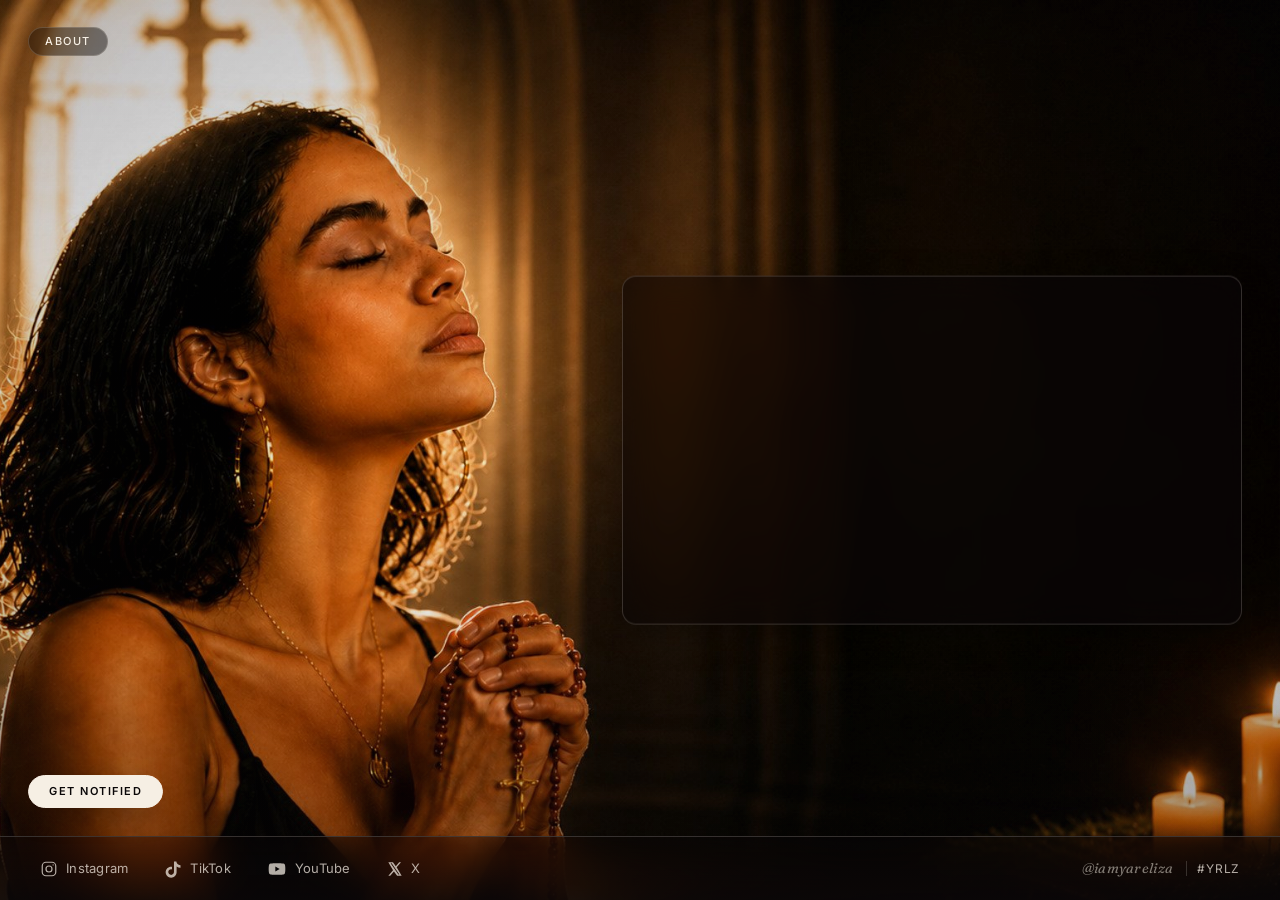
==== index.html @ 26b32148 "Add bilingual email capture form wired to Cloudflare D1 Worker - 'Get notified' pill (bottom-left de" ====
<!doctype html>
<html lang="en">
  <head>
    <meta charset="utf-8" />
    <meta name="viewport" content="width=device-width, initial-scale=1, maximum-scale=1, user-scalable=no, viewport-fit=cover" />
    <title>Yareliza — coming soon</title>
    <meta name="description" content="Yareliza is coming soon. Sign up to be notified at launch." />
    <meta name="theme-color" content="#0a0708" />

    <link rel="canonical" href="https://iamyareliza.com/" />
    <meta property="og:title" content="Yareliza" />
    <meta property="og:description" content="Coming soon." />
    <meta property="og:type" content="website" />
    <meta property="og:url" content="https://iamyareliza.com/" />
    <meta property="og:image" content="https://iamyareliza.com/assets/photo.jpg" />
    <meta name="twitter:card" content="summary_large_image" />
    <meta name="twitter:site" content="@iamyareliza" />

    <link rel="icon" href="assets/favicon.ico" sizes="any" />
    <link rel="icon" type="image/png" sizes="512x512" href="assets/favicon-512.png" />
    <link rel="apple-touch-icon" href="assets/apple-touch-icon.png" />
    <link
      rel="preload"
      as="image"
      href="assets/photo.jpg"
      media="(min-aspect-ratio: 1/1)"
    />
    <link
      rel="preload"
      as="image"
      href="assets/photo-mobile.jpg"
      media="(max-aspect-ratio: 1/1)"
    />

    <link rel="preconnect" href="https://fonts.googleapis.com" />
    <link rel="preconnect" href="https://fonts.gstatic.com" crossorigin />
    <link
      href="https://fonts.googleapis.com/css2?family=Fraunces:ital,opsz,wght@0,9..144,400;0,9..144,500;1,9..144,400&family=Inter:wght@400;500&display=swap"
      rel="stylesheet"
    />

    <link rel="stylesheet" href="styles.css" />

    <!-- Google tag (gtag.js) -->
    <script async src="https://www.googletagmanager.com/gtag/js?id=G-WBVK38CE13"></script>
    <script>
      window.dataLayer = window.dataLayer || [];
      function gtag(){dataLayer.push(arguments);}
      gtag('js', new Date());
      gtag('config', 'G-WBVK38CE13');
    </script>
  </head>
  <body>
    <div class="bg" aria-hidden="true"></div>
    <div class="tint" aria-hidden="true"></div>

    <h1 class="visually-hidden">Yareliza — Hallelujah</h1>

    <button
      type="button"
      class="about-trigger"
      id="about-trigger"
      aria-controls="about-modal"
      aria-expanded="false"
    >
      About
    </button>

    <button
      type="button"
      class="subscribe-trigger"
      id="subscribe-trigger"
      aria-controls="subscribe-modal"
      aria-expanded="false"
    >
      Get notified
    </button>

    <div class="subscribe-modal" id="subscribe-modal" hidden>
      <div class="subscribe-backdrop" data-close aria-hidden="true"></div>
      <div class="subscribe-stage" role="dialog" aria-modal="true" aria-labelledby="subscribe-title">
        <button class="subscribe-close" type="button" data-close aria-label="Close">
          <svg viewBox="0 0 24 24" width="18" height="18" fill="none" stroke="currentColor" stroke-width="1.6" stroke-linecap="round" aria-hidden="true">
            <line x1="6" y1="6" x2="18" y2="18" />
            <line x1="6" y1="18" x2="18" y2="6" />
          </svg>
        </button>

        <div class="subscribe-content" id="subscribe-form-view">
          <h2 class="subscribe-title" id="subscribe-title">Be the first to know</h2>
          <p class="subscribe-sub" id="subscribe-sub">when the album drops</p>

          <form class="subscribe-form" id="subscribe-form" novalidate>
            <label class="visually-hidden" for="subscribe-email" id="subscribe-label">Email address</label>
            <input
              type="email"
              id="subscribe-email"
              name="email"
              required
              autocomplete="email"
              placeholder="your@email.com"
              spellcheck="false"
            />
            <button type="submit" id="subscribe-submit">Notify me</button>
          </form>

          <p class="subscribe-error" id="subscribe-error" role="alert" hidden></p>
        </div>

        <div class="subscribe-success" id="subscribe-success-view" hidden>
          <div class="subscribe-check" aria-hidden="true">
            <svg viewBox="0 0 24 24" width="28" height="28" fill="none" stroke="currentColor" stroke-width="2" stroke-linecap="round" stroke-linejoin="round">
              <polyline points="20 6 9 17 4 12" />
            </svg>
          </div>
          <p class="subscribe-success-title" id="subscribe-success-title">You're on the list</p>
          <p class="subscribe-success-sub" id="subscribe-success-sub">We'll email you when the album drops.</p>
        </div>
      </div>
    </div>

    <div class="about-modal" id="about-modal" hidden>
      <div class="about-backdrop" data-close aria-hidden="true"></div>
      <article class="about-stage" role="dialog" aria-modal="true" aria-labelledby="about-title">
        <header class="about-head">
          <h2 id="about-title" class="visually-hidden">About Yareliza</h2>
          <div class="about-langs" role="tablist" aria-label="Language">
            <button type="button" class="about-lang is-active" data-lang="en" role="tab" aria-selected="true">EN</button>
            <button type="button" class="about-lang" data-lang="es" role="tab" aria-selected="false">ES</button>
          </div>
          <button class="about-close" type="button" data-close aria-label="Close">
            <svg viewBox="0 0 24 24" width="20" height="20" fill="none" stroke="currentColor" stroke-width="1.6" stroke-linecap="round" aria-hidden="true">
              <line x1="6" y1="6" x2="18" y2="18" />
              <line x1="6" y1="18" x2="18" y2="6" />
            </svg>
          </button>
        </header>

        <div class="about-body">
          <div class="about-text" data-lang="en" lang="en">
            <p>My name is Yarelis Cristina Peña Almonte.</p>
            <p>My grandmother Mercedes was the only one who called me Yareliza.<br />Today I carry that name on stage, in her honor.</p>
            <p>She gave me my first turquoise notebook when I was eleven, with one rule: <em>"the words come first, mija. the voice comes after."</em> She was right. I filled nine notebooks before I ever sang a single note.</p>
            <p>When she passed in 2025, I decided to sing.</p>
            <p>I was born in Santiago and raised in Tamboril. I left the Dominican Republic at three years old and grew up in Washington Heights, between two countries, two languages.</p>
            <p>Today I make alternative rap and R&amp;B in spanglish.<br />It's not radio american/latin pop.</p>
            <p><strong>It's who I am.</strong></p>
            <p>This album lived quietly in my notebooks.<br />Now I'm turning it into my debut album.</p>
            <p>The one she'll never hear, but the one she made possible.</p>
            <p class="about-sign"><em>Four names. One voice.</em></p>
          </div>

          <div class="about-text" data-lang="es" lang="es" hidden>
            <p>Me llamo Yarelis Cristina Peña Almonte.</p>
            <p>Mi abuela Mercedes fue la única que me llamaba Yareliza.<br />Hoy llevo ese nombre en el escenario, en su honor.</p>
            <p>Me regaló mi primera libreta turquesa cuando tenía once años, con una sola regla: <em>"las palabras primero, mija. la voz viene después."</em> Tenía razón. Llené nueve libretas antes de cantar una sola nota.</p>
            <p>Cuando ella se fue en 2025, decidí cantar.</p>
            <p>Nací en Santiago y me crié en Tamboril. Salí de la República Dominicana a los tres años y crecí en Washington Heights, entre dos países, dos idiomas.</p>
            <p>Hoy hago rap alternativo y R&amp;B en spanglish.<br />No es pop americano ni latino de radio.</p>
            <p><strong>Es quien soy.</strong></p>
            <p>Este álbum vivió en silencio en mis libretas.<br />Ahora lo estoy convirtiendo en mi álbum debut.</p>
            <p>El que ella nunca podrá escuchar, pero el que ella hizo posible.</p>
            <p class="about-sign"><em>Cuatro nombres. Una voz.</em></p>
          </div>
        </div>
      </article>
    </div>

    <section class="video" aria-label="Yareliza — Hallelujah">
      <div class="video-frame">
        <iframe
          src="https://www.youtube-nocookie.com/embed/MqW6tdcoUsw?rel=0&modestbranding=1&playsinline=1"
          title="Yareliza — Hallelujah"
          loading="lazy"
          allow="accelerometer; autoplay; clipboard-write; encrypted-media; gyroscope; picture-in-picture; web-share"
          referrerpolicy="strict-origin-when-cross-origin"
          allowfullscreen
        ></iframe>
      </div>
    </section>

    <a
      class="video-trigger"
      href="https://youtu.be/MqW6tdcoUsw"
      target="_blank"
      rel="noopener"
      aria-label="Watch Yareliza — Hallelujah on YouTube"
    >
      <svg viewBox="0 0 24 24" width="14" height="14" fill="currentColor" aria-hidden="true">
        <path d="M7 5v14l12-7L7 5Z" />
      </svg>
      <span>Yareliza - Hallelujah</span>
    </a>

    <nav class="social-banner" aria-label="Social media">
      <a href="https://instagram.com/iamyareliza" rel="noopener" target="_blank">
        <svg viewBox="0 0 24 24" width="18" height="18" fill="none" stroke="currentColor" stroke-width="1.6" stroke-linecap="round" stroke-linejoin="round" aria-hidden="true">
          <rect x="3" y="3" width="18" height="18" rx="5" />
          <circle cx="12" cy="12" r="4" />
          <circle cx="17.5" cy="6.5" r="0.8" fill="currentColor" stroke="none" />
        </svg>
        <span>Instagram</span>
      </a>
      <a href="https://tiktok.com/@iamyareliza" rel="noopener" target="_blank">
        <svg viewBox="0 0 24 24" width="18" height="18" fill="currentColor" aria-hidden="true">
          <path d="M16.5 2c.2 1.7 1.1 3.1 2.5 4 .9.6 2 1 3 1v3.4c-1.9 0-3.7-.6-5.2-1.6v7.4c0 4-3.3 7.3-7.3 7.3S2.2 20.2 2.2 16.2 5.5 8.9 9.5 8.9c.4 0 .8 0 1.2.1v3.5c-.4-.1-.8-.2-1.2-.2-2.1 0-3.8 1.7-3.8 3.8s1.7 3.8 3.8 3.8 3.8-1.7 3.8-3.8V2h3.2Z" />
        </svg>
        <span>TikTok</span>
      </a>
      <a href="https://www.youtube.com/channel/UCO_SLSEfkD6q9pn5mxFPDwg?sub_confirmation=1" rel="noopener" target="_blank">
        <svg viewBox="0 0 24 24" width="20" height="20" fill="currentColor" aria-hidden="true">
          <path d="M21.6 7.2a2.5 2.5 0 0 0-1.8-1.8C18.2 5 12 5 12 5s-6.2 0-7.8.4A2.5 2.5 0 0 0 2.4 7.2 26 26 0 0 0 2 12a26 26 0 0 0 .4 4.8 2.5 2.5 0 0 0 1.8 1.8C5.8 19 12 19 12 19s6.2 0 7.8-.4a2.5 2.5 0 0 0 1.8-1.8A26 26 0 0 0 22 12a26 26 0 0 0-.4-4.8ZM10 15V9l5.2 3L10 15Z" />
        </svg>
        <span>YouTube</span>
      </a>
      <a href="https://x.com/iamyareliza" rel="noopener" target="_blank">
        <svg viewBox="0 0 24 24" width="16" height="16" fill="currentColor" aria-hidden="true">
          <path d="M18.244 2H21l-6.52 7.452L22 22h-6.828l-4.77-6.27L4.8 22H2.043l6.99-7.99L2 2h6.914l4.298 5.69L18.244 2Zm-1.196 18.4h1.522L7.03 3.5H5.4l11.648 16.9Z" />
        </svg>
        <span>X</span>
      </a>
      <span class="handle">@iamyareliza <em class="tag">#YRLZ</em></span>
    </nav>

    <script src="script.js"></script>
  </body>
</html>
---- styles.css ----
:root {
  --ink: #f6efe4;
  --ink-soft: rgba(246, 239, 228, 0.72);
  --ink-faint: rgba(246, 239, 228, 0.5);
  --line: rgba(246, 239, 228, 0.18);
  --accent: #f6efe4;
  --accent-ink: #0a0708;
  --serif: "Fraunces", "Cormorant Garamond", ui-serif, Georgia, serif;
  --sans: "Inter", -apple-system, BlinkMacSystemFont, "Segoe UI", system-ui, sans-serif;
  --banner-h: 64px;
}

*,
*::before,
*::after {
  box-sizing: border-box;
}

html,
body {
  margin: 0;
  padding: 0;
}

html {
  background: #0a0708;
  color: var(--ink);
  font-family: var(--sans);
  font-size: 16px;
  line-height: 1.5;
  -webkit-font-smoothing: antialiased;
  -moz-osx-font-smoothing: grayscale;
  text-rendering: optimizeLegibility;
}

html,
body {
  height: 100dvh;
  overflow: hidden;
  overscroll-behavior: none;
}

body {
  position: relative;
  touch-action: pan-x pan-y pinch-zoom;
}

.bg {
  position: fixed;
  inset: 0;
  z-index: -1;
  pointer-events: none;
  background-color: #0a0708;
  background-image: url("assets/photo.jpg");
  background-size: cover;
  background-position: center 30%;
  background-repeat: no-repeat;
  animation: kenburns 28s ease-in-out infinite alternate;
}

@media (max-aspect-ratio: 1/1) {
  .bg {
    background-image: url("assets/photo-mobile.jpg");
    background-size: cover;
    background-position: center;
  }
}

.tint {
  position: fixed;
  inset: 0;
  z-index: 0;
  pointer-events: none;
  background:
    radial-gradient(ellipse at 50% 40%, rgba(10, 7, 8, 0) 0%, rgba(10, 7, 8, 0.18) 70%, rgba(10, 7, 8, 0.32) 100%),
    linear-gradient(180deg, rgba(10, 7, 8, 0.08) 0%, rgba(10, 7, 8, 0) 30%, rgba(10, 7, 8, 0) 70%, rgba(10, 7, 8, 0.22) 100%);
}

@keyframes kenburns {
  from {
    transform: scale(1);
  }
  to {
    transform: scale(1.06);
  }
}

@media (prefers-reduced-motion: reduce) {
  .bg {
    animation: none;
  }
}

.visually-hidden {
  position: absolute;
  width: 1px;
  height: 1px;
  padding: 0;
  margin: -1px;
  overflow: hidden;
  clip: rect(0, 0, 0, 0);
  white-space: nowrap;
  border: 0;
}

.about-trigger,
.subscribe-trigger {
  position: fixed;
  z-index: 6;
  padding: 8px 16px;
  border: 1px solid var(--line);
  border-radius: 999px;
  background: rgba(10, 7, 8, 0.45);
  -webkit-backdrop-filter: blur(14px) saturate(140%);
  backdrop-filter: blur(14px) saturate(140%);
  color: var(--ink);
  font: 500 11px/1 var(--sans);
  letter-spacing: 0.14em;
  text-transform: uppercase;
  cursor: pointer;
  transition: background 180ms ease, transform 180ms ease, color 180ms ease;
}

.about-trigger {
  top: clamp(18px, 3vh, 28px);
  left: clamp(18px, 3vw, 28px);
}

.subscribe-trigger {
  bottom: calc(var(--banner-h) + clamp(20px, 4vh, 28px));
  left: clamp(18px, 3vw, 28px);
  background: var(--ink);
  color: var(--accent-ink);
  border-color: var(--ink);
  font-weight: 600;
  padding: 10px 20px;
  box-shadow: 0 10px 30px -10px rgba(0, 0, 0, 0.6);
}

.subscribe-trigger:hover {
  background: #fff;
  border-color: #fff;
}

.subscribe-trigger:active {
  transform: scale(0.97);
}

@media (max-width: 540px) {
  .subscribe-trigger {
    left: 50%;
    transform: translateX(-50%);
    bottom: calc(var(--banner-h) + clamp(70px, 12vh, 90px));
  }
  .subscribe-trigger:active {
    transform: translateX(-50%) scale(0.97);
  }
}

.about-trigger:hover {
  background: rgba(10, 7, 8, 0.7);
}

.about-trigger:active {
  transform: scale(0.97);
}

.about-trigger:focus-visible,
.subscribe-trigger:focus-visible {
  outline: 1px solid var(--ink);
  outline-offset: 4px;
}

/* Subscribe modal — shares the visual language of the About modal */

.subscribe-modal {
  position: fixed;
  inset: 0;
  z-index: 100;
  display: flex;
  align-items: center;
  justify-content: center;
  padding: 20px;
  animation: about-in 240ms ease;
}

.subscribe-modal[hidden] {
  display: none;
}

.subscribe-backdrop {
  position: absolute;
  inset: 0;
  background: rgba(0, 0, 0, 0.86);
  -webkit-backdrop-filter: blur(10px);
  backdrop-filter: blur(10px);
}

.subscribe-stage {
  position: relative;
  width: 100%;
  max-width: 440px;
  background: rgba(20, 14, 16, 0.94);
  border: 1px solid var(--line);
  border-radius: 18px;
  box-shadow: 0 30px 80px rgba(0, 0, 0, 0.6);
  padding: 36px 28px 30px;
  text-align: center;
}

.subscribe-close {
  position: absolute;
  top: 12px;
  right: 12px;
  width: 32px;
  height: 32px;
  display: inline-flex;
  align-items: center;
  justify-content: center;
  border: 0;
  background: transparent;
  color: var(--ink-soft);
  border-radius: 50%;
  cursor: pointer;
  transition: background 150ms ease, color 150ms ease;
}

.subscribe-close:hover {
  background: rgba(255, 255, 255, 0.08);
  color: var(--ink);
}

.subscribe-title {
  margin: 0;
  font-family: var(--serif);
  font-weight: 400;
  font-size: clamp(26px, 5vw, 32px);
  letter-spacing: -0.02em;
  line-height: 1.1;
  color: var(--ink);
}

.subscribe-sub {
  margin: 8px 0 24px;
  font-family: var(--serif);
  font-style: italic;
  font-size: 15px;
  color: var(--ink-soft);
}

.subscribe-form {
  display: flex;
  gap: 6px;
  padding: 6px;
  background: rgba(10, 7, 8, 0.6);
  border: 1px solid var(--line);
  border-radius: 999px;
  transition: border-color 200ms ease, box-shadow 200ms ease;
}

.subscribe-form:focus-within {
  border-color: rgba(246, 239, 228, 0.5);
  box-shadow: 0 0 0 4px rgba(246, 239, 228, 0.06);
}

.subscribe-form input[type="email"] {
  flex: 1;
  min-width: 0;
  border: 0;
  background: transparent;
  padding: 10px 14px;
  font: 400 14px/1 var(--sans);
  color: var(--ink);
  outline: none;
}

.subscribe-form input[type="email"]::placeholder {
  color: var(--ink-faint);
}

.subscribe-form button {
  flex-shrink: 0;
  border: 0;
  border-radius: 999px;
  background: var(--ink);
  color: var(--accent-ink);
  padding: 10px 18px;
  font: 600 12px/1 var(--sans);
  letter-spacing: 0.06em;
  text-transform: uppercase;
  cursor: pointer;
  transition: background 150ms ease, opacity 150ms ease, transform 150ms ease;
}

.subscribe-form button:hover {
  background: #fff;
}

.subscribe-form button:active {
  transform: scale(0.97);
}

.subscribe-form button[disabled] {
  opacity: 0.6;
  cursor: progress;
}

.subscribe-error {
  margin: 14px 0 0;
  color: #ff8a80;
  font-size: 13px;
}

.subscribe-error[hidden] {
  display: none;
}

.subscribe-success[hidden] {
  display: none;
}

.subscribe-check {
  margin: 4px auto 14px;
  width: 56px;
  height: 56px;
  border-radius: 50%;
  background: rgba(246, 239, 228, 0.1);
  border: 1px solid rgba(246, 239, 228, 0.25);
  display: flex;
  align-items: center;
  justify-content: center;
  color: var(--ink);
}

.subscribe-success-title {
  margin: 0 0 6px;
  font-family: var(--serif);
  font-size: 22px;
  color: var(--ink);
}

.subscribe-success-sub {
  margin: 0;
  color: var(--ink-soft);
  font-size: 14px;
}

@media (max-width: 540px) {
  .subscribe-form {
    flex-direction: column;
    border-radius: 16px;
    padding: 8px;
  }
  .subscribe-form input[type="email"] {
    text-align: center;
    padding: 14px;
  }
  .subscribe-form button {
    padding: 14px;
    border-radius: 12px;
  }
}

.about-modal {
  position: fixed;
  inset: 0;
  z-index: 100;
  display: flex;
  align-items: center;
  justify-content: center;
  padding: 20px;
  animation: about-in 240ms ease;
}

.about-modal[hidden] {
  display: none;
}

@keyframes about-in {
  from { opacity: 0; }
  to { opacity: 1; }
}

.about-backdrop {
  position: absolute;
  inset: 0;
  background: rgba(0, 0, 0, 0.86);
  -webkit-backdrop-filter: blur(10px);
  backdrop-filter: blur(10px);
}

.about-stage {
  position: relative;
  width: 100%;
  max-width: 620px;
  max-height: calc(100dvh - 40px);
  background: rgba(20, 14, 16, 0.94);
  border: 1px solid var(--line);
  border-radius: 18px;
  box-shadow: 0 30px 80px rgba(0, 0, 0, 0.6);
  display: flex;
  flex-direction: column;
  overflow: hidden;
}

.about-head {
  display: flex;
  align-items: center;
  justify-content: space-between;
  padding: 14px 18px;
  border-bottom: 1px solid var(--line);
}

.about-langs {
  display: inline-flex;
  gap: 4px;
  padding: 3px;
  background: rgba(255, 255, 255, 0.05);
  border-radius: 999px;
}

.about-lang {
  border: 0;
  background: transparent;
  color: var(--ink-soft);
  padding: 6px 14px;
  font: 500 11px/1 var(--sans);
  letter-spacing: 0.12em;
  border-radius: 999px;
  cursor: pointer;
  transition: background 180ms ease, color 180ms ease;
}

.about-lang.is-active {
  background: var(--ink);
  color: var(--accent-ink);
}

.about-lang:not(.is-active):hover {
  color: var(--ink);
}

.about-close {
  width: 32px;
  height: 32px;
  display: inline-flex;
  align-items: center;
  justify-content: center;
  border: 0;
  background: transparent;
  color: var(--ink-soft);
  border-radius: 50%;
  cursor: pointer;
  transition: background 150ms ease, color 150ms ease;
}

.about-close:hover {
  background: rgba(255, 255, 255, 0.08);
  color: var(--ink);
}

.about-body {
  overflow-y: auto;
  padding: 24px 28px 32px;
  -webkit-overflow-scrolling: touch;
}

.about-text {
  font-family: var(--serif);
  font-size: 17px;
  line-height: 1.55;
  color: rgba(246, 239, 228, 0.86);
}

.about-text[hidden] {
  display: none;
}

.about-text p {
  margin: 0 0 16px;
}

.about-text p:last-child {
  margin-bottom: 0;
}

.about-text em {
  font-style: italic;
  color: rgba(246, 239, 228, 0.94);
}

.about-text strong {
  font-weight: 500;
  color: var(--ink);
}

.about-sign {
  margin-top: 24px !important;
  padding-top: 18px;
  border-top: 1px solid rgba(246, 239, 228, 0.15);
  text-align: center;
  font-size: 19px;
}

@media (max-width: 540px) {
  .about-stage {
    max-height: calc(100dvh - 24px);
    border-radius: 14px;
  }
  .about-body {
    padding: 20px 22px 28px;
  }
  .about-text {
    font-size: 16px;
  }
}

.video {
  position: fixed;
  top: 50%;
  right: clamp(20px, 3vw, 48px);
  transform: translateY(-50%);
  z-index: 6;
  width: min(620px, calc(100vw - 32px));
}

.video-frame {
  position: relative;
  width: 100%;
  aspect-ratio: 16 / 9;
  border: 1px solid var(--line);
  border-radius: 14px;
  background: rgba(10, 7, 8, 0.55);
  -webkit-backdrop-filter: blur(18px) saturate(140%);
  backdrop-filter: blur(18px) saturate(140%);
  box-shadow: 0 10px 40px -12px rgba(0, 0, 0, 0.6);
  overflow: hidden;
}

.video-frame iframe,
.video-frame video {
  position: absolute;
  inset: 0;
  width: 100%;
  height: 100%;
  border: 0;
}

.video-placeholder {
  position: absolute;
  inset: 0;
  display: flex;
  flex-direction: column;
  align-items: center;
  justify-content: center;
  gap: 10px;
  color: var(--ink-faint);
  font-size: 11px;
  letter-spacing: 0.14em;
  text-transform: uppercase;
}

.video-placeholder svg {
  opacity: 0.5;
}

@media (max-width: 540px) {
  .video {
    display: none;
  }
}

.video-trigger {
  display: none;
}

@media (max-width: 540px) {
  .video-trigger {
    display: inline-flex;
    position: fixed;
    left: 50%;
    bottom: calc(var(--banner-h) + 24px);
    transform: translateX(-50%);
    z-index: 6;
    align-items: center;
    gap: 10px;
    padding: 14px 22px;
    border: 1px solid var(--line);
    border-radius: 999px;
    background: rgba(10, 7, 8, 0.65);
    -webkit-backdrop-filter: blur(14px) saturate(140%);
    backdrop-filter: blur(14px) saturate(140%);
    color: var(--ink);
    font: 500 13px/1 var(--sans);
    letter-spacing: 0.08em;
    text-transform: uppercase;
    text-decoration: none;
    white-space: nowrap;
    cursor: pointer;
    box-shadow: 0 10px 30px -10px rgba(0, 0, 0, 0.7);
    transition: transform 150ms ease, background 150ms ease;
  }
  .video-trigger:active {
    transform: translateX(-50%) scale(0.97);
  }
}

.player {
  position: fixed;
  top: clamp(16px, 3vw, 24px);
  right: clamp(16px, 3vw, 24px);
  z-index: 6;
  width: clamp(260px, 30vw, 320px);
  display: flex;
  align-items: center;
  gap: 14px;
  padding: 12px 16px 12px 12px;
  border: 1px solid var(--line);
  border-radius: 16px;
  background: rgba(10, 7, 8, 0.55);
  -webkit-backdrop-filter: blur(18px) saturate(140%);
  backdrop-filter: blur(18px) saturate(140%);
  color: var(--ink);
  box-shadow: 0 10px 40px -12px rgba(0, 0, 0, 0.6);
}

.player-play {
  flex-shrink: 0;
  width: 48px;
  height: 48px;
  display: inline-flex;
  align-items: center;
  justify-content: center;
  border: 0;
  border-radius: 50%;
  background: var(--ink);
  color: var(--accent-ink);
  cursor: pointer;
  transition: transform 150ms ease, background 150ms ease;
}

.player-play:hover {
  background: #fff;
}

.player-play:active {
  transform: scale(0.96);
}

.player-play:focus-visible {
  outline: 1px solid var(--ink);
  outline-offset: 4px;
}

.player-play .ico-pause {
  display: none;
}

.player-play[aria-pressed="true"] .ico-play {
  display: none;
}

.player-play[aria-pressed="true"] .ico-pause {
  display: inline;
}

.player-body {
  flex: 1;
  min-width: 0;
  display: flex;
  flex-direction: column;
  gap: 6px;
}

.player-title {
  display: flex;
  align-items: baseline;
  gap: 8px;
  min-width: 0;
}

.player-title strong {
  font-family: var(--serif);
  font-weight: 500;
  font-size: 15px;
  letter-spacing: 0.01em;
  white-space: nowrap;
  overflow: hidden;
  text-overflow: ellipsis;
  color: var(--ink);
}

.player-title span {
  font-size: 11px;
  letter-spacing: 0.08em;
  text-transform: uppercase;
  color: var(--ink-faint);
  white-space: nowrap;
}

.player-progress {
  display: flex;
  flex-direction: column;
  gap: 4px;
  cursor: pointer;
  touch-action: none;
  -webkit-user-select: none;
  user-select: none;
  padding: 8px 0;
  margin: -8px 0;
}

.player-progress:focus-visible {
  outline: 1px solid var(--ink);
  outline-offset: 6px;
  border-radius: 4px;
}

.player-bar {
  position: relative;
  height: 4px;
  background: rgba(246, 239, 228, 0.18);
  border-radius: 999px;
  overflow: visible;
  transition: height 150ms ease;
}

.player-fill {
  position: relative;
  height: 100%;
  width: 0%;
  background: var(--ink);
  border-radius: 999px;
  transition: width 150ms linear;
}

.player-fill::after {
  content: "";
  position: absolute;
  right: -6px;
  top: 50%;
  width: 12px;
  height: 12px;
  border-radius: 50%;
  background: var(--ink);
  transform: translateY(-50%) scale(0);
  transition: transform 160ms ease;
  box-shadow: 0 1px 6px rgba(0, 0, 0, 0.45);
}

.player-progress:hover .player-fill::after,
.player-progress:focus-within .player-fill::after,
.player-progress.scrubbing .player-fill::after {
  transform: translateY(-50%) scale(1);
}

.player-progress.scrubbing .player-bar,
.player-progress:hover .player-bar {
  height: 5px;
}

.player-progress.scrubbing .player-fill {
  transition: none;
}

.player-times {
  display: flex;
  justify-content: space-between;
  font-size: 10px;
  letter-spacing: 0.06em;
  font-variant-numeric: tabular-nums;
  color: var(--ink-faint);
}

.player-meta {
  display: inline-flex;
  align-items: center;
  gap: 6px;
  font-size: 10px;
  letter-spacing: 0.08em;
  text-transform: uppercase;
  color: var(--ink-faint);
}

.player-meta svg {
  flex-shrink: 0;
  opacity: 0.7;
}

@keyframes pulse {
  0%, 100% { opacity: 1; }
  50% { opacity: 0.6; }
}

.player[data-playing="true"] .player-bar {
  background: rgba(246, 239, 228, 0.28);
}

@media (max-width: 540px) {
  .player {
    width: calc(100vw - 32px);
    top: 16px;
    right: 16px;
    left: 16px;
  }
}

.social-banner {
  position: fixed;
  inset: auto 0 0 0;
  z-index: 5;
  height: var(--banner-h);
  display: flex;
  align-items: center;
  justify-content: center;
  gap: clamp(18px, 4vw, 36px);
  padding: 0 clamp(16px, 4vw, 32px);
  background: linear-gradient(180deg, rgba(10, 7, 8, 0.4) 0%, rgba(10, 7, 8, 0.85) 100%);
  -webkit-backdrop-filter: blur(20px) saturate(140%);
  backdrop-filter: blur(20px) saturate(140%);
  border-top: 1px solid var(--line);
  font-size: 13px;
  letter-spacing: 0.02em;
}

.social-banner a {
  display: inline-flex;
  align-items: center;
  gap: 8px;
  color: var(--ink-soft);
  text-decoration: none;
  transition: color 180ms ease, transform 180ms ease;
  white-space: nowrap;
}

.social-banner a:hover {
  color: var(--ink);
  transform: translateY(-1px);
}

.social-banner a:focus-visible {
  outline: 1px solid var(--ink);
  outline-offset: 6px;
  border-radius: 4px;
}

.social-banner svg {
  flex-shrink: 0;
}

.social-banner .handle {
  display: none;
  margin-left: auto;
  color: var(--ink-faint);
  font-family: var(--serif);
  font-style: italic;
  letter-spacing: 0.02em;
  font-size: 14px;
}

.social-banner .handle .tag {
  margin-left: 10px;
  padding-left: 10px;
  border-left: 1px solid var(--line);
  color: var(--ink-soft);
  font-style: normal;
  font-family: var(--sans);
  letter-spacing: 0.06em;
  font-size: 12px;
  text-transform: uppercase;
}

@media (min-width: 720px) {
  .social-banner .handle {
    display: inline;
  }
  .social-banner {
    justify-content: flex-start;
    padding-left: 40px;
    padding-right: 40px;
  }
}

@media (max-width: 480px) {
  .social-banner a span {
    display: none;
  }
  .social-banner {
    gap: 26px;
  }
}
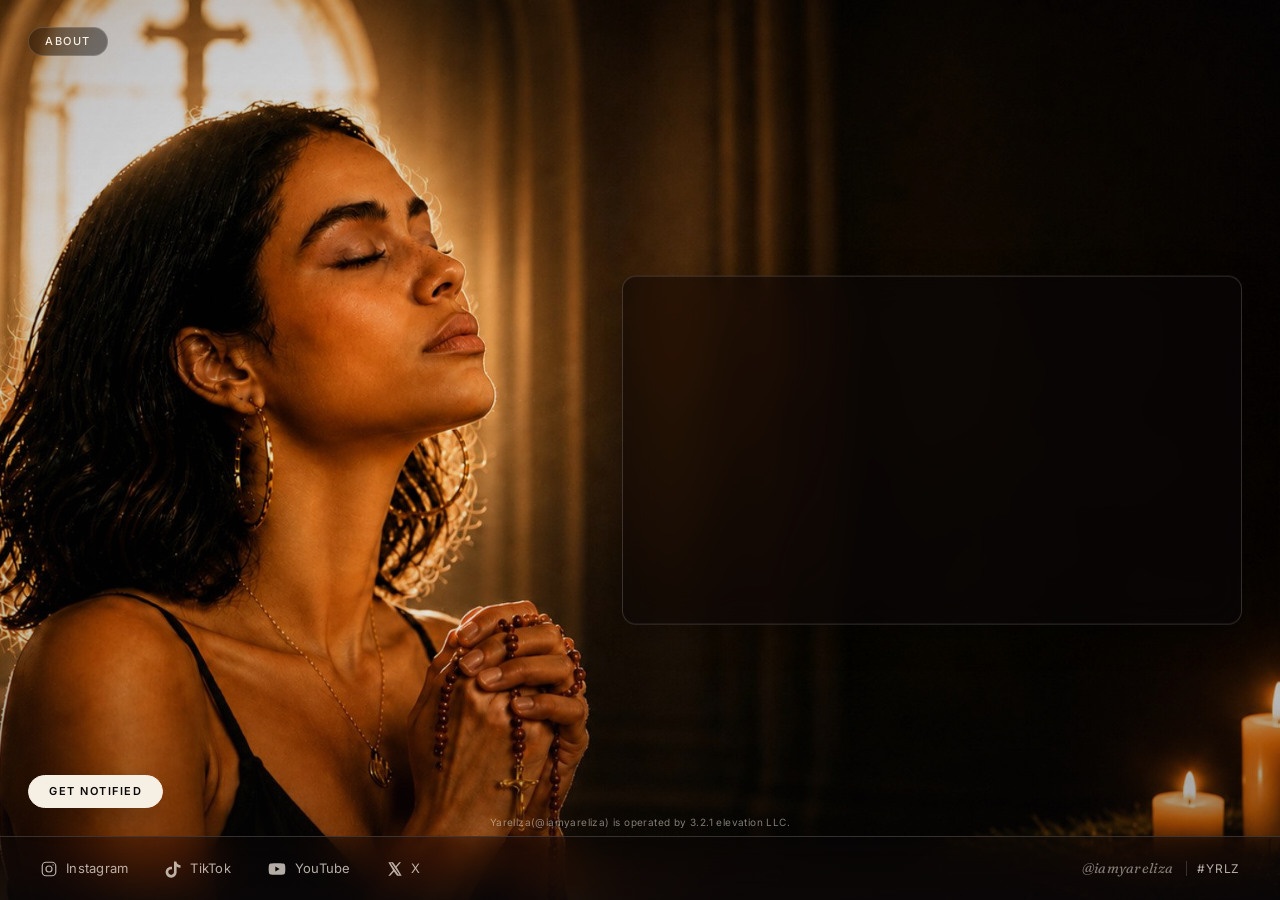
==== commit d32c2270: "Add 3.2.1 elevation LLC operator attribution above social banner" ====
--- a/index.html
+++ b/index.html
@@ -192,6 +192,8 @@
       <span>Yareliza - Hallelujah</span>
     </a>
 
+    <small class="operator">Yareliza(@iamyareliza) is operated by 3.2.1 elevation LLC.</small>
+
     <nav class="social-banner" aria-label="Social media">
       <a href="https://instagram.com/iamyareliza" rel="noopener" target="_blank">
         <svg viewBox="0 0 24 24" width="18" height="18" fill="none" stroke="currentColor" stroke-width="1.6" stroke-linecap="round" stroke-linejoin="round" aria-hidden="true">
--- a/styles.css
+++ b/styles.css
@@ -805,6 +805,30 @@
   }
 }
 
+.operator {
+  position: fixed;
+  bottom: var(--banner-h);
+  left: 50%;
+  transform: translateX(-50%);
+  z-index: 4;
+  margin: 0;
+  padding: 6px 14px;
+  font-family: var(--sans);
+  font-size: 10px;
+  letter-spacing: 0.04em;
+  color: var(--ink-faint);
+  white-space: nowrap;
+  pointer-events: none;
+}
+
+@media (max-width: 420px) {
+  .operator {
+    font-size: 9px;
+    padding: 4px 10px;
+    letter-spacing: 0.02em;
+  }
+}
+
 .social-banner {
   position: fixed;
   inset: auto 0 0 0;
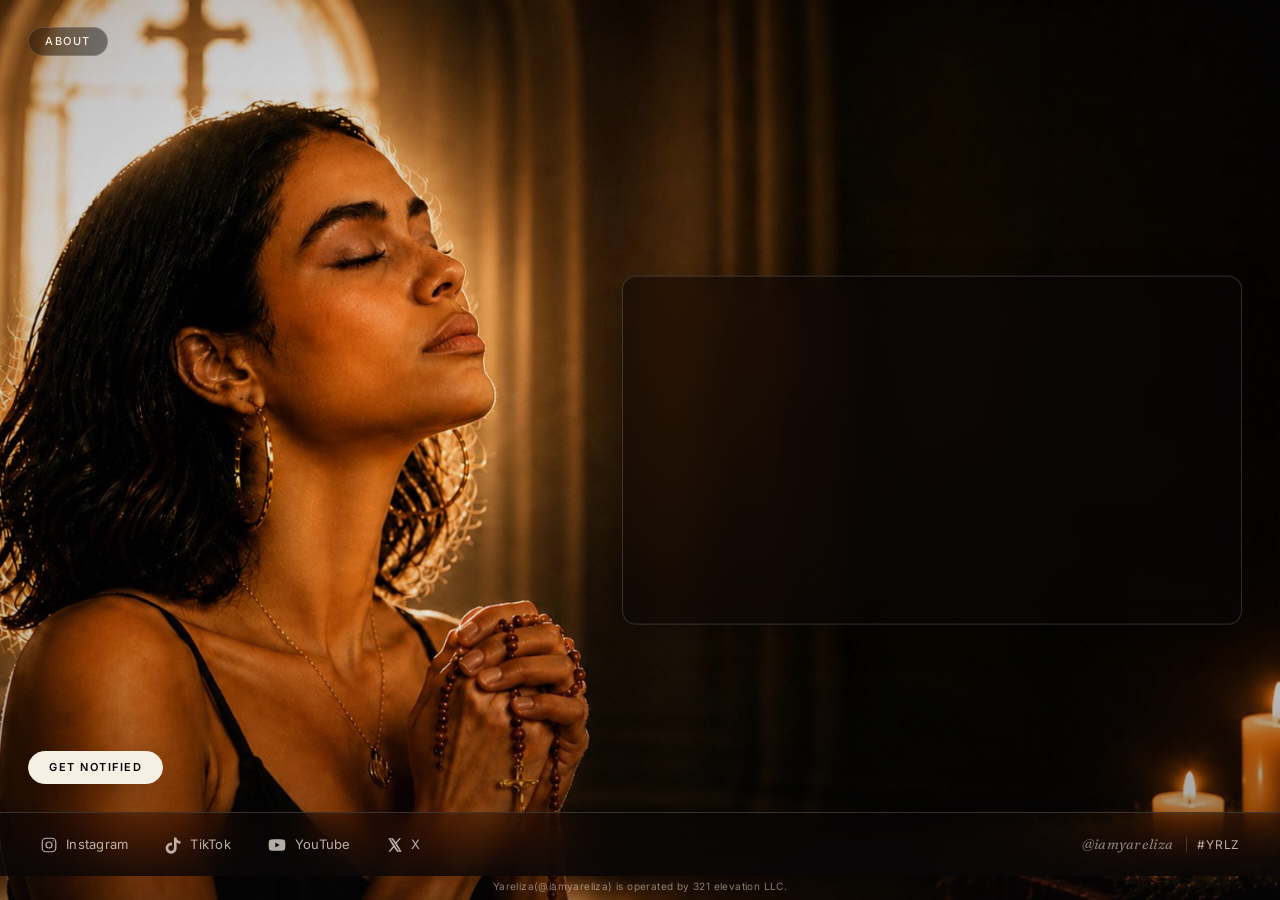
==== commit 35ffed8f: "Rename operator: 3.2.1 elevation LLC → 321 elevation LLC" ====
--- a/index.html
+++ b/index.html
@@ -192,7 +192,7 @@
       <span>Yareliza - Hallelujah</span>
     </a>
 
-    <small class="operator">Yareliza(@iamyareliza) is operated by 3.2.1 elevation LLC.</small>
+    <small class="operator">Yareliza(@iamyareliza) is operated by 321 elevation LLC.</small>
 
     <nav class="social-banner" aria-label="Social media">
       <a href="https://instagram.com/iamyareliza" rel="noopener" target="_blank">
--- a/styles.css
+++ b/styles.css
@@ -8,6 +8,7 @@
   --serif: "Fraunces", "Cormorant Garamond", ui-serif, Georgia, serif;
   --sans: "Inter", -apple-system, BlinkMacSystemFont, "Segoe UI", system-ui, sans-serif;
   --banner-h: 64px;
+  --operator-h: 24px;
 }
 
 *,
@@ -127,7 +128,7 @@
 }
 
 .subscribe-trigger {
-  bottom: calc(var(--banner-h) + clamp(20px, 4vh, 28px));
+  bottom: calc(var(--banner-h) + var(--operator-h) + clamp(20px, 4vh, 28px));
   left: clamp(18px, 3vw, 28px);
   background: var(--ink);
   color: var(--accent-ink);
@@ -150,7 +151,7 @@
   .subscribe-trigger {
     left: 50%;
     transform: translateX(-50%);
-    bottom: calc(var(--banner-h) + clamp(70px, 12vh, 90px));
+    bottom: calc(var(--banner-h) + var(--operator-h) + clamp(70px, 12vh, 90px));
   }
   .subscribe-trigger:active {
     transform: translateX(-50%) scale(0.97);
@@ -579,7 +580,7 @@
     display: inline-flex;
     position: fixed;
     left: 50%;
-    bottom: calc(var(--banner-h) + 24px);
+    bottom: calc(var(--banner-h) + var(--operator-h) + 24px);
     transform: translateX(-50%);
     z-index: 6;
     align-items: center;
@@ -807,10 +808,10 @@
 
 .operator {
   position: fixed;
-  bottom: var(--banner-h);
+  bottom: 0;
   left: 50%;
   transform: translateX(-50%);
-  z-index: 4;
+  z-index: 6;
   margin: 0;
   padding: 6px 14px;
   font-family: var(--sans);
@@ -831,7 +832,7 @@
 
 .social-banner {
   position: fixed;
-  inset: auto 0 0 0;
+  inset: auto 0 var(--operator-h) 0;
   z-index: 5;
   height: var(--banner-h);
   display: flex;
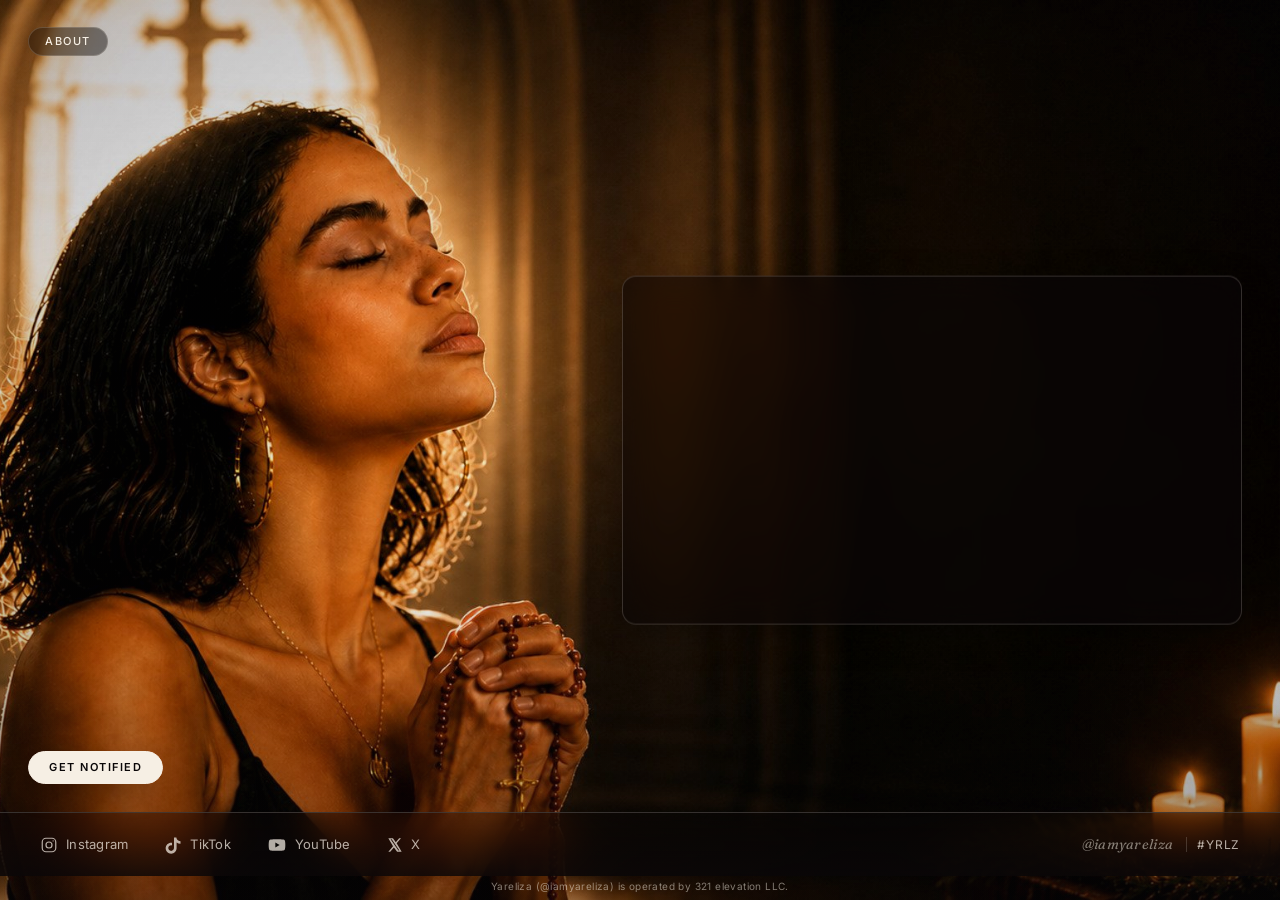
==== commit d77f58b5: "Add space between 'Yareliza' and '(@iamyareliza)' in operator line" ====
--- a/index.html
+++ b/index.html
@@ -192,7 +192,7 @@
       <span>Yareliza - Hallelujah</span>
     </a>
 
-    <small class="operator">Yareliza(@iamyareliza) is operated by 321 elevation LLC.</small>
+    <small class="operator">Yareliza (@iamyareliza) is operated by 321 elevation LLC.</small>
 
     <nav class="social-banner" aria-label="Social media">
       <a href="https://instagram.com/iamyareliza" rel="noopener" target="_blank">
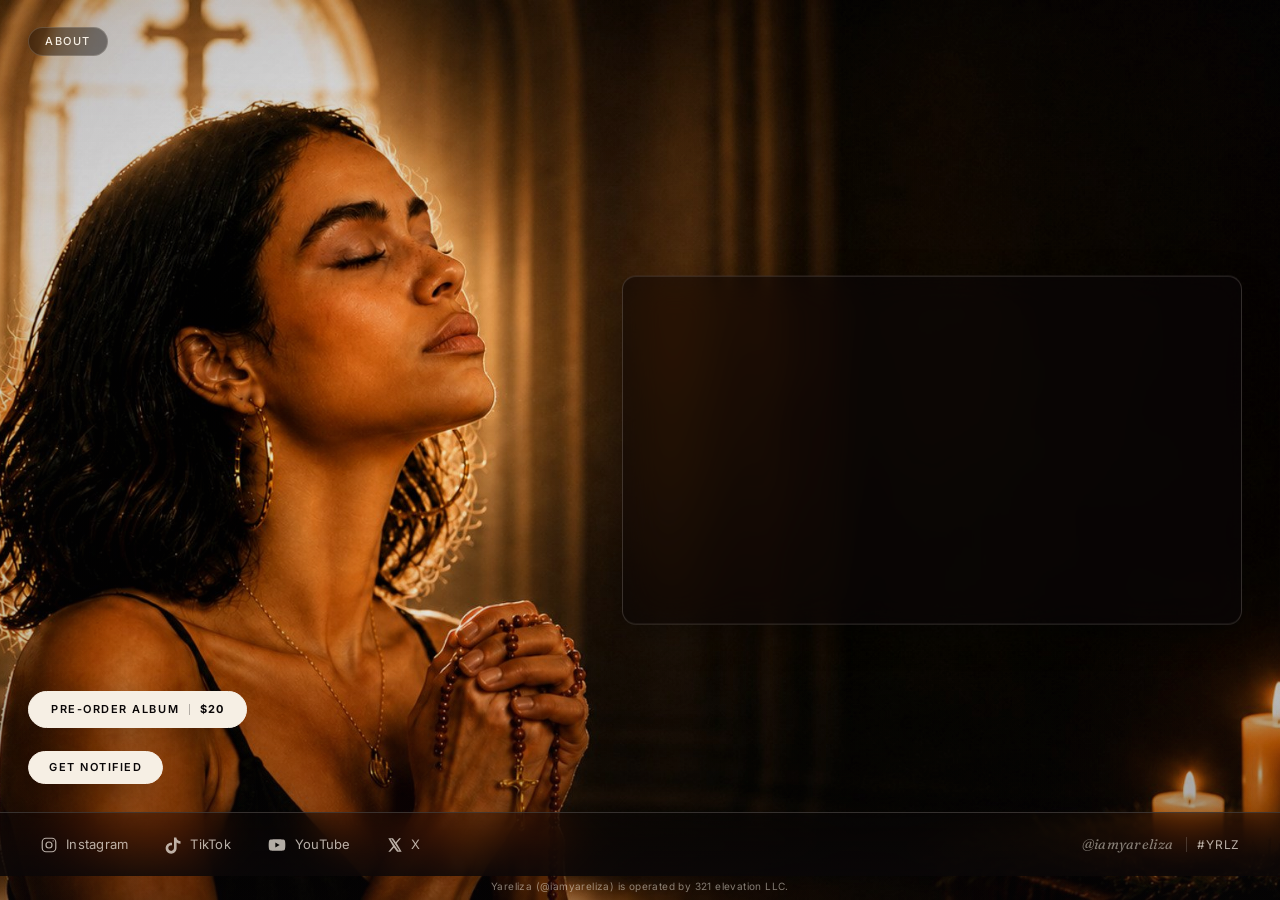
==== commit 49eec066: "Add Stripe pre-order button ($20) above 'Get notified' CTA" ====
--- a/index.html
+++ b/index.html
@@ -66,6 +66,16 @@
       About
     </button>
 
+    <a
+      class="preorder-trigger"
+      id="preorder-trigger"
+      href="https://buy.stripe.com/dRmaEXbiecgue6j25z3Ru00"
+      target="_blank"
+      rel="noopener"
+    >
+      Pre-order album <span class="price">$20</span>
+    </a>
+
     <button
       type="button"
       class="subscribe-trigger"
--- a/styles.css
+++ b/styles.css
@@ -138,6 +138,49 @@
   box-shadow: 0 10px 30px -10px rgba(0, 0, 0, 0.6);
 }
 
+.preorder-trigger {
+  position: fixed;
+  z-index: 6;
+  bottom: calc(var(--banner-h) + var(--operator-h) + clamp(70px, 10vh, 84px));
+  left: clamp(18px, 3vw, 28px);
+  display: inline-flex;
+  align-items: center;
+  padding: 12px 22px;
+  border-radius: 999px;
+  background: var(--ink);
+  color: var(--accent-ink);
+  border: 1px solid var(--ink);
+  font: 600 11px/1 var(--sans);
+  letter-spacing: 0.14em;
+  text-transform: uppercase;
+  text-decoration: none;
+  cursor: pointer;
+  box-shadow: 0 14px 38px -12px rgba(0, 0, 0, 0.7);
+  transition: background 180ms ease, transform 180ms ease, color 180ms ease;
+}
+
+.preorder-trigger:hover {
+  background: #fff;
+  border-color: #fff;
+}
+
+.preorder-trigger:active {
+  transform: scale(0.97);
+}
+
+.preorder-trigger:focus-visible {
+  outline: 1px solid var(--ink);
+  outline-offset: 4px;
+}
+
+.preorder-trigger .price {
+  margin-left: 10px;
+  padding-left: 10px;
+  border-left: 1px solid rgba(10, 7, 8, 0.28);
+  font-weight: 700;
+  letter-spacing: 0.1em;
+}
+
 .subscribe-trigger:hover {
   background: #fff;
   border-color: #fff;
@@ -154,6 +197,14 @@
     bottom: calc(var(--banner-h) + var(--operator-h) + clamp(70px, 12vh, 90px));
   }
   .subscribe-trigger:active {
+    transform: translateX(-50%) scale(0.97);
+  }
+  .preorder-trigger {
+    left: 50%;
+    transform: translateX(-50%);
+    bottom: calc(var(--banner-h) + var(--operator-h) + clamp(125px, 19vh, 145px));
+  }
+  .preorder-trigger:active {
     transform: translateX(-50%) scale(0.97);
   }
 }
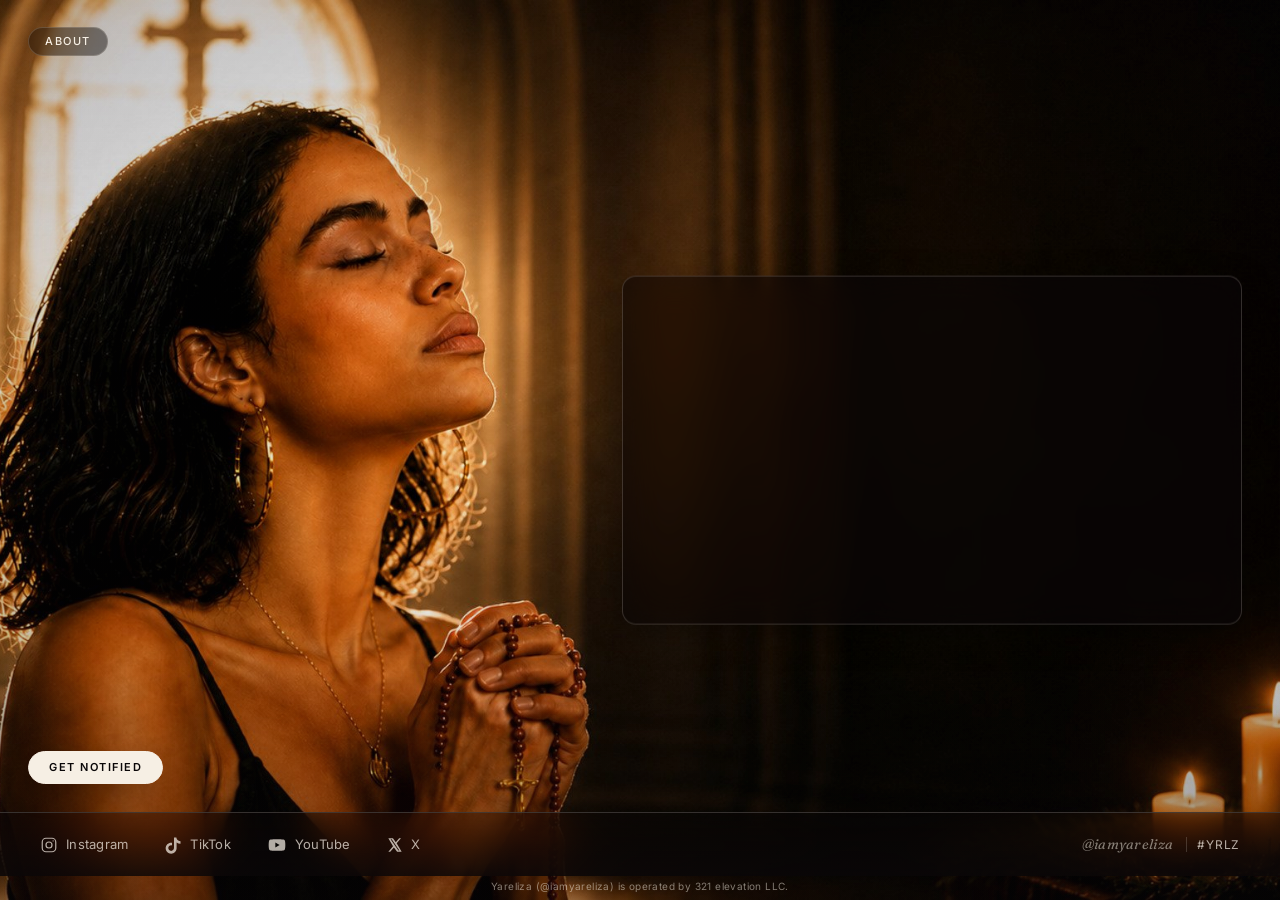
==== commit 236f00af: "Remove pre-order button (waiting on album cover artwork)" ====
--- a/index.html
+++ b/index.html
@@ -66,16 +66,6 @@
       About
     </button>
 
-    <a
-      class="preorder-trigger"
-      id="preorder-trigger"
-      href="https://buy.stripe.com/dRmaEXbiecgue6j25z3Ru00"
-      target="_blank"
-      rel="noopener"
-    >
-      Pre-order album <span class="price">$20</span>
-    </a>
-
     <button
       type="button"
       class="subscribe-trigger"
--- a/styles.css
+++ b/styles.css
@@ -138,49 +138,6 @@
   box-shadow: 0 10px 30px -10px rgba(0, 0, 0, 0.6);
 }
 
-.preorder-trigger {
-  position: fixed;
-  z-index: 6;
-  bottom: calc(var(--banner-h) + var(--operator-h) + clamp(70px, 10vh, 84px));
-  left: clamp(18px, 3vw, 28px);
-  display: inline-flex;
-  align-items: center;
-  padding: 12px 22px;
-  border-radius: 999px;
-  background: var(--ink);
-  color: var(--accent-ink);
-  border: 1px solid var(--ink);
-  font: 600 11px/1 var(--sans);
-  letter-spacing: 0.14em;
-  text-transform: uppercase;
-  text-decoration: none;
-  cursor: pointer;
-  box-shadow: 0 14px 38px -12px rgba(0, 0, 0, 0.7);
-  transition: background 180ms ease, transform 180ms ease, color 180ms ease;
-}
-
-.preorder-trigger:hover {
-  background: #fff;
-  border-color: #fff;
-}
-
-.preorder-trigger:active {
-  transform: scale(0.97);
-}
-
-.preorder-trigger:focus-visible {
-  outline: 1px solid var(--ink);
-  outline-offset: 4px;
-}
-
-.preorder-trigger .price {
-  margin-left: 10px;
-  padding-left: 10px;
-  border-left: 1px solid rgba(10, 7, 8, 0.28);
-  font-weight: 700;
-  letter-spacing: 0.1em;
-}
-
 .subscribe-trigger:hover {
   background: #fff;
   border-color: #fff;
@@ -197,14 +154,6 @@
     bottom: calc(var(--banner-h) + var(--operator-h) + clamp(70px, 12vh, 90px));
   }
   .subscribe-trigger:active {
-    transform: translateX(-50%) scale(0.97);
-  }
-  .preorder-trigger {
-    left: 50%;
-    transform: translateX(-50%);
-    bottom: calc(var(--banner-h) + var(--operator-h) + clamp(125px, 19vh, 145px));
-  }
-  .preorder-trigger:active {
     transform: translateX(-50%) scale(0.97);
   }
 }
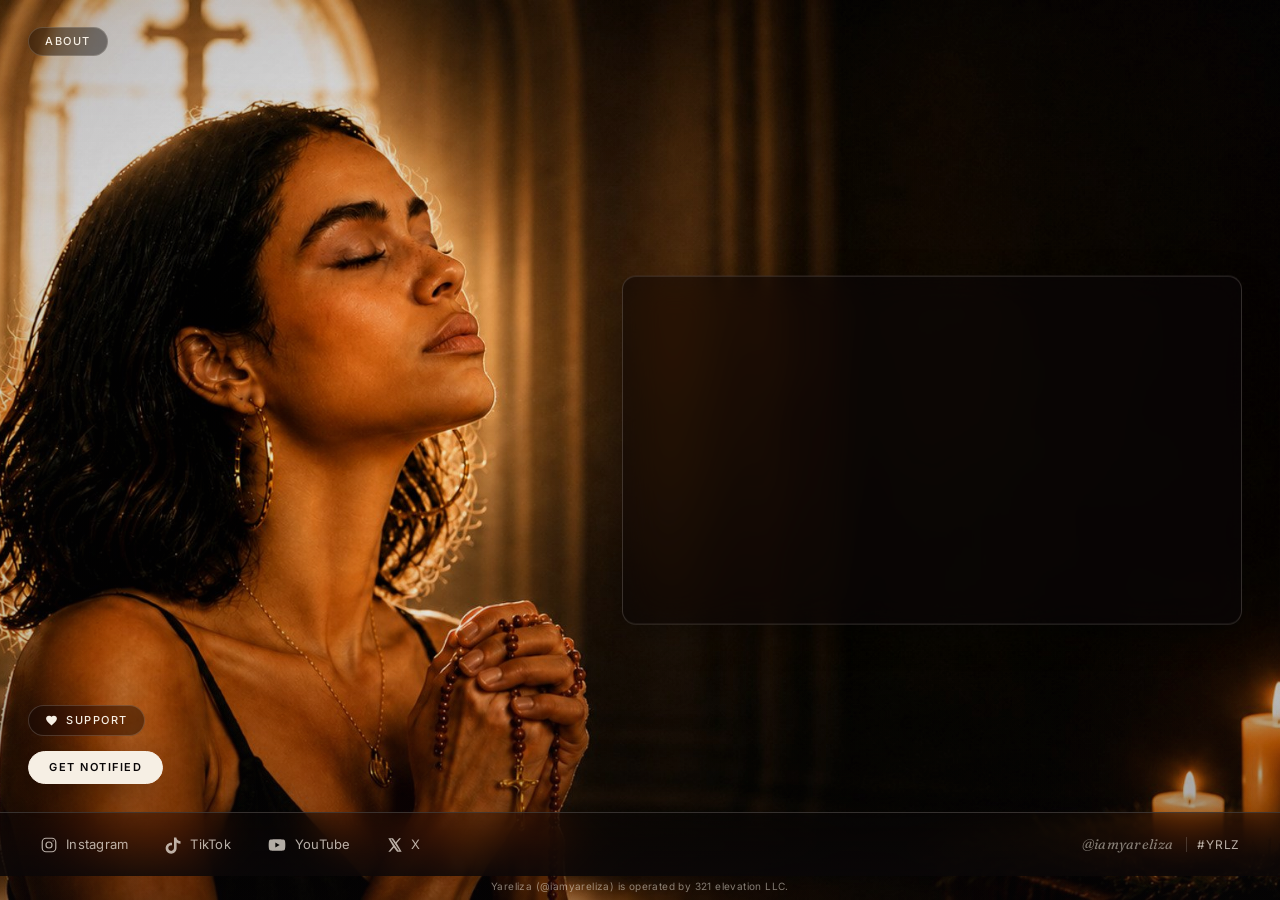
==== commit 65d7c040: "Add Support buttons on home and About modal Home: secondary glass "Support" pill stacked above the "" ====
--- a/index.html
+++ b/index.html
@@ -66,6 +66,18 @@
       About
     </button>
 
+    <a
+      class="support-trigger"
+      id="support-trigger"
+      href="/support"
+      aria-label="Support Yareliza"
+    >
+      <svg viewBox="0 0 24 24" width="13" height="13" fill="currentColor" aria-hidden="true">
+        <path d="M12 21.35l-1.45-1.32C5.4 15.36 2 12.28 2 8.5 2 5.42 4.42 3 7.5 3c1.74 0 3.41.81 4.5 2.09C13.09 3.81 14.76 3 16.5 3 19.58 3 22 5.42 22 8.5c0 3.78-3.4 6.86-8.55 11.54L12 21.35z" />
+      </svg>
+      <span>Support</span>
+    </a>
+
     <button
       type="button"
       class="subscribe-trigger"
@@ -162,6 +174,15 @@
             <p>El que ella nunca podrá escuchar, pero el que ella hizo posible.</p>
             <p class="about-sign"><em>Cuatro nombres. Una voz.</em></p>
           </div>
+
+          <div class="about-foot">
+            <a class="about-support" href="/support">
+              <svg viewBox="0 0 24 24" width="15" height="15" fill="currentColor" aria-hidden="true">
+                <path d="M12 21.35l-1.45-1.32C5.4 15.36 2 12.28 2 8.5 2 5.42 4.42 3 7.5 3c1.74 0 3.41.81 4.5 2.09C13.09 3.81 14.76 3 16.5 3 19.58 3 22 5.42 22 8.5c0 3.78-3.4 6.86-8.55 11.54L12 21.35z" />
+              </svg>
+              <span>Support Yareliza</span>
+            </a>
+          </div>
         </div>
       </article>
     </div>
--- a/styles.css
+++ b/styles.css
@@ -170,6 +170,57 @@
 .subscribe-trigger:focus-visible {
   outline: 1px solid var(--ink);
   outline-offset: 4px;
+}
+
+/* Support trigger — secondary glass pill above the subscribe CTA */
+
+.support-trigger {
+  position: fixed;
+  z-index: 6;
+  bottom: calc(var(--banner-h) + var(--operator-h) + clamp(20px, 4vh, 28px) + 48px);
+  left: clamp(18px, 3vw, 28px);
+  display: inline-flex;
+  align-items: center;
+  gap: 8px;
+  padding: 8px 16px;
+  border: 1px solid var(--line);
+  border-radius: 999px;
+  background: rgba(10, 7, 8, 0.45);
+  -webkit-backdrop-filter: blur(14px) saturate(140%);
+  backdrop-filter: blur(14px) saturate(140%);
+  color: var(--ink);
+  font: 500 11px/1 var(--sans);
+  letter-spacing: 0.14em;
+  text-transform: uppercase;
+  text-decoration: none;
+  cursor: pointer;
+  transition: background 180ms ease, transform 180ms ease, color 180ms ease;
+}
+
+.support-trigger svg { flex: none; }
+
+.support-trigger:hover {
+  background: rgba(10, 7, 8, 0.7);
+}
+
+.support-trigger:active {
+  transform: scale(0.97);
+}
+
+.support-trigger:focus-visible {
+  outline: 1px solid var(--ink);
+  outline-offset: 4px;
+}
+
+@media (max-width: 540px) {
+  .support-trigger {
+    left: 50%;
+    transform: translateX(-50%);
+    bottom: calc(var(--banner-h) + var(--operator-h) + clamp(70px, 12vh, 90px) + 50px);
+  }
+  .support-trigger:active {
+    transform: translateX(-50%) scale(0.97);
+  }
 }
 
 /* Subscribe modal — shares the visual language of the About modal */
@@ -501,6 +552,45 @@
   border-top: 1px solid rgba(246, 239, 228, 0.15);
   text-align: center;
   font-size: 19px;
+}
+
+.about-foot {
+  margin-top: 22px;
+  text-align: center;
+}
+
+.about-support {
+  display: inline-flex;
+  align-items: center;
+  gap: 9px;
+  padding: 13px 26px;
+  border-radius: 999px;
+  background: var(--ink);
+  color: var(--accent-ink);
+  border: 1px solid var(--ink);
+  font: 600 12px/1 var(--sans);
+  letter-spacing: 0.14em;
+  text-transform: uppercase;
+  text-decoration: none;
+  cursor: pointer;
+  box-shadow: 0 10px 30px -10px rgba(0, 0, 0, 0.6);
+  transition: background 180ms ease, transform 180ms ease;
+}
+
+.about-support svg { flex: none; }
+
+.about-support:hover {
+  background: #fff;
+  border-color: #fff;
+}
+
+.about-support:active {
+  transform: scale(0.97);
+}
+
+.about-support:focus-visible {
+  outline: 1px solid var(--ink);
+  outline-offset: 4px;
 }
 
 @media (max-width: 540px) {
